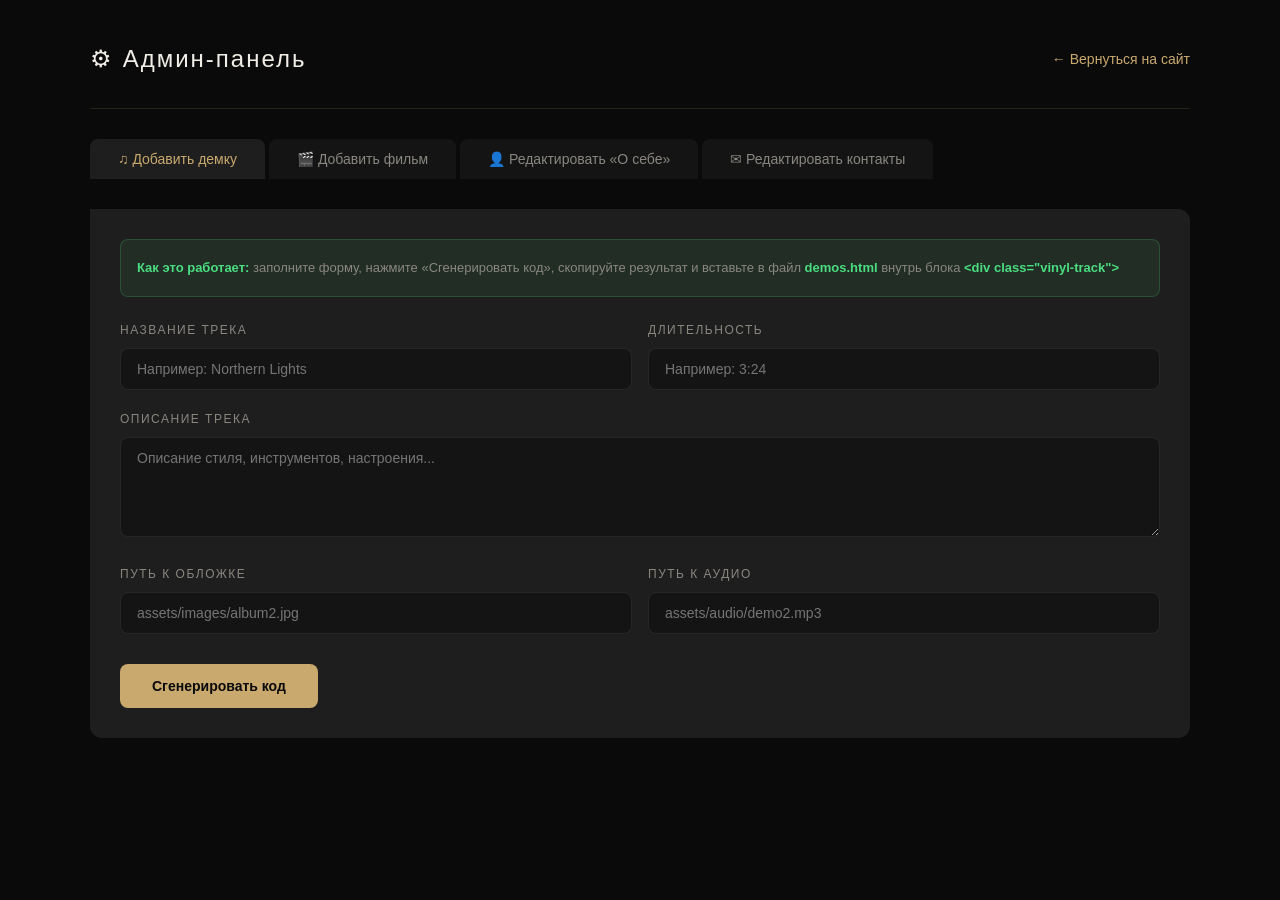
==== admin.html @ 5bd3bd20 "Первая версия сайта" ====
<!DOCTYPE html>
<html lang="ru">
<head>
    <meta charset="UTF-8">
    <meta name="viewport" content="width=device-width, initial-scale=1.0">
    <title>Админ-панель — MESSIAN</title>
    <style>
        :root {
            --bg: #0a0a0a;
            --bg2: #141414;
            --bg3: #1e1e1e;
            --text: #f0ede6;
            --muted: #8a8780;
            --accent: #c9a96e;
            --green: #4ade80;
            --red: #f87171;
        }

        * { margin: 0; padding: 0; box-sizing: border-box; }

        body {
            font-family: 'Inter', -apple-system, sans-serif;
            background: var(--bg);
            color: var(--text);
            line-height: 1.6;
            padding: 20px;
        }

        .admin {
            max-width: 1100px;
            margin: 0 auto;
        }

        .admin-header {
            display: flex;
            justify-content: space-between;
            align-items: center;
            padding: 20px 0 30px;
            border-bottom: 1px solid rgba(201, 169, 110, 0.15);
            margin-bottom: 30px;
        }

        .admin-header h1 {
            font-size: 24px;
            font-weight: 400;
            letter-spacing: 2px;
        }

        .admin-header a {
            color: var(--accent);
            text-decoration: none;
            font-size: 14px;
        }

        /* Табы */
        .tabs {
            display: flex;
            gap: 4px;
            margin-bottom: 30px;
        }

        .tab {
            padding: 12px 28px;
            border: none;
            background: var(--bg2);
            color: var(--muted);
            font-size: 14px;
            cursor: pointer;
            border-radius: 8px 8px 0 0;
            transition: all 0.2s;
        }

        .tab.active {
            background: var(--bg3);
            color: var(--accent);
        }

        .tab:hover {
            color: var(--text);
        }

        .tab-content {
            display: none;
            background: var(--bg3);
            border-radius: 0 12px 12px 12px;
            padding: 30px;
        }

        .tab-content.active {
            display: block;
        }

        /* Формы */
        .form-group {
            margin-bottom: 20px;
        }

        .form-group label {
            display: block;
            font-size: 12px;
            text-transform: uppercase;
            letter-spacing: 1.5px;
            color: var(--muted);
            margin-bottom: 8px;
        }

        .form-group input,
        .form-group textarea,
        .form-group select {
            width: 100%;
            padding: 12px 16px;
            background: var(--bg2);
            border: 1px solid rgba(255, 255, 255, 0.08);
            border-radius: 8px;
            color: var(--text);
            font-size: 14px;
            font-family: inherit;
            outline: none;
            transition: border-color 0.2s;
        }

        .form-group input:focus,
        .form-group textarea:focus,
        .form-group select:focus {
            border-color: var(--accent);
        }

        .form-group textarea {
            min-height: 100px;
            resize: vertical;
        }

        .form-row {
            display: grid;
            grid-template-columns: 1fr 1fr;
            gap: 16px;
        }

        .form-row-3 {
            display: grid;
            grid-template-columns: 1fr 1fr 1fr;
            gap: 16px;
        }

        /* Кнопки */
        .btn-generate {
            padding: 14px 32px;
            background: var(--accent);
            color: var(--bg);
            border: none;
            border-radius: 8px;
            font-size: 14px;
            font-weight: 600;
            cursor: pointer;
            transition: all 0.2s;
            margin-top: 10px;
        }

        .btn-generate:hover {
            background: #dbbf8a;
        }

        .btn-copy {
            padding: 10px 20px;
            background: rgba(201, 169, 110, 0.15);
            color: var(--accent);
            border: 1px solid rgba(201, 169, 110, 0.3);
            border-radius: 8px;
            font-size: 13px;
            cursor: pointer;
            transition: all 0.2s;
        }

        .btn-copy:hover {
            background: var(--accent);
            color: var(--bg);
        }

        .btn-copy.copied {
            background: var(--green);
            border-color: var(--green);
            color: var(--bg);
        }

        /* Результат */
        .result {
            margin-top: 30px;
            display: none;
        }

        .result.show {
            display: block;
        }

        .result-header {
            display: flex;
            justify-content: space-between;
            align-items: center;
            margin-bottom: 12px;
        }

        .result-header h3 {
            font-size: 14px;
            font-weight: 400;
            color: var(--accent);
        }

        .result pre {
            background: var(--bg);
            border: 1px solid rgba(255, 255, 255, 0.06);
            border-radius: 8px;
            padding: 20px;
            overflow-x: auto;
            font-size: 13px;
            line-height: 1.7;
            color: var(--muted);
            white-space: pre-wrap;
            word-break: break-all;
        }

        .result-instructions {
            margin-top: 16px;
            padding: 16px;
            background: rgba(201, 169, 110, 0.08);
            border-radius: 8px;
            font-size: 13px;
            color: var(--muted);
            line-height: 1.8;
        }

        .result-instructions strong {
            color: var(--accent);
        }

        /* Превью */
        .preview {
            margin-top: 20px;
            padding: 20px;
            background: var(--bg);
            border-radius: 12px;
            border: 1px solid rgba(255, 255, 255, 0.06);
        }

        .preview h4 {
            font-size: 12px;
            text-transform: uppercase;
            letter-spacing: 1.5px;
            color: var(--muted);
            margin-bottom: 16px;
        }

        .preview-card {
            display: flex;
            gap: 20px;
            align-items: flex-start;
        }

        .preview-img {
            width: 80px;
            height: 80px;
            border-radius: 8px;
            background: var(--bg2);
            flex-shrink: 0;
            display: flex;
            align-items: center;
            justify-content: center;
            font-size: 28px;
            overflow: hidden;
        }

        .preview-img img {
            width: 100%;
            height: 100%;
            object-fit: cover;
        }

        .preview-info h3 {
            font-size: 16px;
            margin-bottom: 4px;
        }

        .preview-info p {
            font-size: 13px;
            color: var(--muted);
        }

        .preview-info span {
            font-size: 11px;
            color: var(--accent);
            text-transform: uppercase;
            letter-spacing: 1px;
        }

        /* Инфо */
        .info-box {
            padding: 16px;
            background: rgba(74, 222, 128, 0.08);
            border: 1px solid rgba(74, 222, 128, 0.2);
            border-radius: 8px;
            margin-bottom: 24px;
            font-size: 13px;
            color: var(--muted);
            line-height: 1.8;
        }

        .info-box strong {
            color: var(--green);
        }

        .divider {
            height: 1px;
            background: rgba(255, 255, 255, 0.06);
            margin: 30px 0;
        }

        @media (max-width: 768px) {
            .form-row, .form-row-3 {
                grid-template-columns: 1fr;
            }
            .tabs {
                flex-wrap: wrap;
            }
        }
    </style>
</head>
<body>

<div class="admin">

    <div class="admin-header">
        <h1>⚙ Админ-панель</h1>
        <a href="index.html">← Вернуться на сайт</a>
    </div>

    <!-- Табы -->
    <div class="tabs">
        <button class="tab active" data-tab="demos">♫ Добавить демку</button>
        <button class="tab" data-tab="films">🎬 Добавить фильм</button>
        <button class="tab" data-tab="about">👤 Редактировать «О себе»</button>
        <button class="tab" data-tab="contacts">✉ Редактировать контакты</button>
    </div>

    <!-- =================== ДЕМКИ =================== -->
    <div class="tab-content active" id="tab-demos">

        <div class="info-box">
            <strong>Как это работает:</strong> заполните форму, нажмите «Сгенерировать код»,
            скопируйте результат и вставьте в файл <strong>demos.html</strong>
            внутрь блока <strong>&lt;div class="vinyl-track"&gt;</strong>
        </div>

        <div class="form-row">
            <div class="form-group">
                <label>Название трека</label>
                <input type="text" id="demoTitle" placeholder="Например: Northern Lights">
            </div>
            <div class="form-group">
                <label>Длительность</label>
                <input type="text" id="demoDuration" placeholder="Например: 3:24">
            </div>
        </div>

        <div class="form-group">
            <label>Описание трека</label>
            <textarea id="demoDesc" placeholder="Описание стиля, инструментов, настроения..."></textarea>
        </div>

        <div class="form-row">
            <div class="form-group">
                <label>Путь к обложке</label>
                <input type="text" id="demoCover" placeholder="assets/images/album2.jpg">
            </div>
            <div class="form-group">
                <label>Путь к аудио</label>
                <input type="text" id="demoAudio" placeholder="assets/audio/demo2.mp3">
            </div>
        </div>

        <button class="btn-generate" onclick="generateDemo()">Сгенерировать код</button>

        <!-- Превью -->
        <div class="preview" id="demoPreview" style="display: none;">
            <h4>Превью</h4>
            <div class="preview-card">
                <div class="preview-img" id="demoPreviewImg">♫</div>
                <div class="preview-info">
                    <h3 id="demoPreviewTitle">—</h3>
                    <p id="demoPreviewDesc">—</p>
                    <span id="demoPreviewDur">0:00</span>
                </div>
            </div>
        </div>

        <!-- Результат -->
        <div class="result" id="demoResult">
            <div class="result-header">
                <h3>Готовый код</h3>
                <button class="btn-copy" onclick="copyCode('demoCode', this)">Копировать</button>
            </div>
            <pre id="demoCode"></pre>
            <div class="result-instructions">
                <strong>Куда вставить:</strong><br>
                1. Откройте <strong>demos.html</strong><br>
                2. Найдите <strong>&lt;div class="vinyl-track"&gt;</strong><br>
                3. Вставьте код перед закрывающим <strong>&lt;/div&gt;</strong> этого блока<br>
                4. Не забудьте положить файлы обложки и аудио в папку <strong>assets/</strong>
            </div>
        </div>
    </div>

    <!-- =================== ФИЛЬМЫ =================== -->
    <div class="tab-content" id="tab-films">

        <div class="info-box">
            <strong>Как это работает:</strong> заполните форму, нажмите «Сгенерировать код»,
            скопируйте результат и вставьте в файл <strong>films.html</strong>
            внутрь блока <strong>&lt;div class="films-grid__inner"&gt;</strong>
        </div>

        <div class="form-row">
            <div class="form-group">
                <label>Название проекта</label>
                <input type="text" id="filmTitle" placeholder="Например: Северный ветер">
            </div>
            <div class="form-group">
                <label>Год</label>
                <input type="text" id="filmYear" placeholder="2024">
            </div>
        </div>

        <div class="form-row">
            <div class="form-group">
                <label>Категория</label>
                <select id="filmCategory">
                    <option value="Короткометражный фильм">Короткометражный фильм</option>
                    <option value="Полнометражный фильм">Полнометражный фильм</option>
                    <option value="Документальный">Документальный</option>
                    <option value="Реклама">Реклама</option>
                    <option value="Музыкальный клип">Музыкальный клип</option>
                    <option value="Анимация">Анимация</option>
                    <option value="Сериал">Сериал</option>
                    <option value="Игра">Игра</option>
                </select>
            </div>
            <div class="form-group">
                <label>Ваша роль</label>
                <input type="text" id="filmRole" placeholder="Композитор, саунд-дизайнер">
            </div>
        </div>

        <div class="form-group">
            <label>Описание проекта</label>
            <textarea id="filmDesc" placeholder="Расскажите о проекте, вашей роли, инструментах..."></textarea>
        </div>

        <div class="form-row">
            <div class="form-group">
                <label>Путь к постеру</label>
                <input type="text" id="filmPoster" placeholder="assets/images/film2.jpg">
            </div>
            <div class="form-group">
                <label>Ссылка на видео</label>
                <input type="text" id="filmVideo" placeholder="https://vimeo.com/123456789">
            </div>
        </div>

        <div class="info-box" style="background: rgba(201, 169, 110, 0.08); border-color: rgba(201, 169, 110, 0.2);">
            <strong style="color: var(--accent);">Поддерживаемые форматы видео:</strong><br>
            • Vimeo — <code>https://vimeo.com/123456789</code><br>
            • YouTube — <code>https://www.youtube.com/watch?v=xxxxx</code><br>
            • Google Drive — <code>https://drive.google.com/file/d/xxxxx/view</code><br>
            • Яндекс Диск — <code>https://disk.yandex.ru/i/xxxxx</code><br>
            • Локальный файл — <code>assets/video/film.mp4</code><br>
            • Оставьте пустым если видео пока нет
        </div>

        <button class="btn-generate" onclick="generateFilm()">Сгенерировать код</button>

        <!-- Превью -->
        <div class="preview" id="filmPreview" style="display: none;">
            <h4>Превью</h4>
            <div class="preview-card">
                <div class="preview-img" id="filmPreviewImg">🎬</div>
                <div class="preview-info">
                    <span id="filmPreviewCat">—</span>
                    <h3 id="filmPreviewTitle">—</h3>
                    <p id="filmPreviewRole">—</p>
                    <p id="filmPreviewYear" style="color: var(--accent);">—</p>
                </div>
            </div>
        </div>

        <!-- Результат -->
        <div class="result" id="filmResult">
            <div class="result-header">
                <h3>Готовый код</h3>
                <button class="btn-copy" onclick="copyCode('filmCode', this)">Копировать</button>
            </div>
            <pre id="filmCode"></pre>
            <div class="result-instructions">
                <strong>Куда вставить:</strong><br>
                1. Откройте <strong>films.html</strong><br>
                2. Найдите <strong>&lt;div class="films-grid__inner"&gt;</strong><br>
                3. Вставьте код перед закрывающим <strong>&lt;/div&gt;</strong> этого блока<br>
                4. Не забудьте положить постер в папку <strong>assets/images/</strong>
            </div>
        </div>
    </div>

    <!-- =================== О СЕБЕ =================== -->
    <div class="tab-content" id="tab-about">

        <div class="info-box">
            <strong>Как это работает:</strong> заполните форму, нажмите «Сгенерировать код»,
            скопируйте результат и замените блок <strong>&lt;section class="about"&gt;...&lt;/section&gt;</strong>
            в файле <strong>index.html</strong>
        </div>

        <div class="form-row">
            <div class="form-group">
                <label>Имя</label>
                <input type="text" id="aboutName" placeholder="Имя Фамилия">
            </div>
            <div class="form-group">
                <label>Роль / специализация</label>
                <input type="text" id="aboutRole" placeholder="Композитор · Саунд-дизайнер">
            </div>
        </div>

        <div class="form-group">
            <label>Путь к фото</label>
            <input type="text" id="aboutPhoto" placeholder="assets/images/photo.jpg">
        </div>

        <div class="form-group">
            <label>Биография</label>
            <textarea id="aboutBio" placeholder="Расскажите о себе..."></textarea>
        </div>

        <div class="divider"></div>
        <h3 style="font-size: 14px; color: var(--muted); margin-bottom: 20px; letter-spacing: 2px; text-transform: uppercase;">Образование (до 5 записей)</h3>

        <div id="eduList">
            <div class="form-row edu-row">
                <div class="form-group">
                    <label>Годы</label>
                    <input type="text" class="edu-year" placeholder="2018 — 2022">
                </div>
                <div class="form-group">
                    <label>Учебное заведение / курс</label>
                    <input type="text" class="edu-place" placeholder="Консерватория — композиция">
                </div>
            </div>
        </div>

        <button class="btn-copy" onclick="addEduRow()" style="margin-bottom: 20px;">+ Добавить строку</button>

        <br>
        <button class="btn-generate" onclick="generateAbout()">Сгенерировать код</button>

        <div class="result" id="aboutResult">
            <div class="result-header">
                <h3>Готовый код</h3>
                <button class="btn-copy" onclick="copyCode('aboutCode', this)">Копировать</button>
            </div>
            <pre id="aboutCode"></pre>
            <div class="result-instructions">
                <strong>Куда вставить:</strong><br>
                1. Откройте <strong>index.html</strong><br>
                2. Найдите <strong>&lt;section class="about"&gt;</strong><br>
                3. Замените <strong>весь блок</strong> от &lt;section class="about"&gt; до &lt;/section&gt;
            </div>
        </div>
    </div>

    <!-- =================== КОНТАКТЫ =================== -->
    <div class="tab-content" id="tab-contacts">

        <div class="info-box">
            <strong>Как это работает:</strong> заполните нужные поля, нажмите «Сгенерировать код»,
            замените блок <strong>&lt;footer&gt;</strong> в файле <strong>index.html</strong>
        </div>

        <div class="form-row">
            <div class="form-group">
                <label>Email</label>
                <input type="email" id="contactEmail" placeholder="your@email.com">
            </div>
            <div class="form-group">
                <label>Telegram (ссылка)</label>
                <input type="text" id="contactTg" placeholder="https://t.me/username">
            </div>
        </div>

        <div class="form-row">
            <div class="form-group">
                <label>Instagram (ссылка)</label>
                <input type="text" id="contactIg" placeholder="https://instagram.com/username">
            </div>
            <div class="form-group">
                <label>SoundCloud (ссылка)</label>
                <input type="text" id="contactSc" placeholder="https://soundcloud.com/username">
            </div>
        </div>

        <div class="form-row">
            <div class="form-group">
                <label>YouTube (ссылка)</label>
                <input type="text" id="contactYt" placeholder="https://youtube.com/@username">
            </div>
            <div class="form-group">
                <label>Vimeo (ссылка)</label>
                <input type="text" id="contactVimeo" placeholder="https://vimeo.com/username">
            </div>
        </div>

        <button class="btn-generate" onclick="generateContacts()">Сгенерировать код</button>

        <div class="result" id="contactsResult">
            <div class="result-header">
                <h3>Готовый код</h3>
                <button class="btn-copy" onclick="copyCode('contactsCode', this)">Копировать</button>
            </div>
            <pre id="contactsCode"></pre>
            <div class="result-instructions">
                <strong>Куда вставить:</strong><br>
                1. Откройте <strong>index.html</strong><br>
                2. Найдите <strong>&lt;footer id="contacts"&gt;</strong><br>
                3. Замените <strong>весь блок</strong> от &lt;footer&gt; до &lt;/footer&gt;
            </div>
        </div>
    </div>

</div>

<script>
    // === ТАБЫ ===
    document.querySelectorAll('.tab').forEach(tab => {
        tab.addEventListener('click', () => {
            document.querySelectorAll('.tab').forEach(t => t.classList.remove('active'));
            document.querySelectorAll('.tab-content').forEach(c => c.classList.remove('active'));
            tab.classList.add('active');
            document.getElementById('tab-' + tab.dataset.tab).classList.add('active');
        });
    });

    // === КОПИРОВАНИЕ ===
    function copyCode(elementId, btn) {
        const code = document.getElementById(elementId).textContent;
        navigator.clipboard.writeText(code).then(() => {
            btn.textContent = '✓ Скопировано!';
            btn.classList.add('copied');
            setTimeout(() => {
                btn.textContent = 'Копировать';
                btn.classList.remove('copied');
            }, 2000);
        });
    }

    // === ГЕНЕРАЦИЯ ДЕМКИ ===
    function generateDemo() {
        const title = document.getElementById('demoTitle').value || 'Без названия';
        const duration = document.getElementById('demoDuration').value || '0:00';
        const desc = document.getElementById('demoDesc').value || 'Описание трека.';
        const cover = document.getElementById('demoCover').value || 'assets/images/album1.jpg';
        const audio = document.getElementById('demoAudio').value || 'assets/audio/demo.mp3';

        const code = `<!-- ${title} -->
<div class="vinyl-item" data-audio="${audio}">
    <div class="vinyl-sleeve">
        <img src="${cover}" alt="${title}" class="vinyl-sleeve__img">
    </div>
    <div class="vinyl-disc">
        <div class="vinyl-disc__grooves"></div>
        <div class="vinyl-disc__label">
            <img src="${cover}" alt="" class="vinyl-disc__label-img">
        </div>
        <div class="vinyl-disc__hole"></div>
    </div>
    <div class="vinyl-info">
        <span class="vinyl-info__title">${title}</span>
        <span class="vinyl-info__duration">${duration}</span>
        <p class="vinyl-info__desc">${desc}</p>
    </div>
    <div class="vinyl-progress">
        <div class="vinyl-progress__bar"></div>
    </div>
</div>`;

        document.getElementById('demoCode').textContent = code;
        document.getElementById('demoResult').classList.add('show');

        // Превью
        document.getElementById('demoPreview').style.display = 'block';
        document.getElementById('demoPreviewTitle').textContent = title;
        document.getElementById('demoPreviewDesc').textContent = desc;
        document.getElementById('demoPreviewDur').textContent = duration;
    }

    // === ГЕНЕРАЦИЯ ФИЛЬМА ===
    function generateFilm() {
        const title = document.getElementById('filmTitle').value || 'Без названия';
        const year = document.getElementById('filmYear').value || '2024';
        const category = document.getElementById('filmCategory').value;
        const role = document.getElementById('filmRole').value || 'Композитор';
        const desc = document.getElementById('filmDesc').value || 'Описание проекта.';
        const poster = document.getElementById('filmPoster').value || 'assets/images/film1.jpg';
        const video = document.getElementById('filmVideo').value || '';

        const code = `<!-- ${title} -->
<article class="film-card"
         data-title="${title}"
         data-year="${year}"
         data-category="${category}"
         data-role="${role}"
         data-desc="${desc}"
         data-video="${video}">
    <div class="film-card__poster">
        <img src="${poster}" alt="${title}">
        <div class="film-card__hover">
            <div class="film-card__play-icon">▶</div>
            <span class="film-card__category">${category}</span>
        </div>
    </div>
    <div class="film-card__info">
        <h3 class="film-card__title">${title}</h3>
        <span class="film-card__year">${year}</span>
    </div>
</article>`;

        document.getElementById('filmCode').textContent = code;
        document.getElementById('filmResult').classList.add('show');

        // Превью
        document.getElementById('filmPreview').style.display = 'block';
        document.getElementById('filmPreviewTitle').textContent = title;
        document.getElementById('filmPreviewCat').textContent = category;
        document.getElementById('filmPreviewRole').textContent = role;
        document.getElementById('filmPreviewYear').textContent = year;
    }

    // === ГЕНЕРАЦИЯ О СЕБЕ ===
    function addEduRow() {
        const list = document.getElementById('eduList');
        const row = document.createElement('div');
        row.className = 'form-row edu-row';
        row.innerHTML = `
            <div class="form-group">
                <label>Годы</label>
                <input type="text" class="edu-year" placeholder="2022 — 2023">
            </div>
            <div class="form-group">
                <label>Учебное заведение / курс</label>
                <input type="text" class="edu-place" placeholder="Название — специальность">
            </div>
        `;
        list.appendChild(row);
    }

    function generateAbout() {
        const name = document.getElementById('aboutName').value || 'Имя Фамилия';
        const role = document.getElementById('aboutRole').value || 'Композитор · Саунд-дизайнер';
        const photo = document.getElementById('aboutPhoto').value || '';
        const bio = document.getElementById('aboutBio').value || 'Описание.';

        const years = document.querySelectorAll('.edu-year');
        const places = document.querySelectorAll('.edu-place');
        let eduHtml = '';
        years.forEach((y, i) => {
            if (y.value && places[i].value) {
                eduHtml += `                            <li>
                                <span class="year">${y.value}</span>
                                <span class="place">${places[i].value}</span>
                            </li>\n`;
            }
        });

        const photoBlock = photo
            ? `<img src="${photo}" alt="${name}" class="about__photo-img">`
            : `<div class="about__photo-placeholder">${name.charAt(0)}</div>`;

        const code = `<section class="about">
    <div class="about__inner">
        <h2 class="section-title">О себе</h2>
        <div class="about__content">
            <div class="about__photo">
                ${photoBlock}
            </div>
            <div class="about__text">
                <h3>${name}</h3>
                <p class="about__role">${role}</p>
                <div class="about__education">
                    <h4>Образование</h4>
                    <ul>
${eduHtml}                    </ul>
                </div>
                <p class="about__bio">${bio}</p>
            </div>
        </div>
    </div>
</section>`;

        document.getElementById('aboutCode').textContent = code;
        document.getElementById('aboutResult').classList.add('show');
    }

    // === ГЕНЕРАЦИЯ КОНТАКТОВ ===
    function generateContacts() {
        const email = document.getElementById('contactEmail').value;
        const tg = document.getElementById('contactTg').value;
        const ig = document.getElementById('contactIg').value;
        const sc = document.getElementById('contactSc').value;
        const yt = document.getElementById('contactYt').value;
        const vimeo = document.getElementById('contactVimeo').value;

        let links = '';
        if (email) links += `                <a href="mailto:${email}" class="footer__link">
                    <span class="footer__icon">✉</span>
                    ${email}
                </a>\n`;
        if (tg) links += `                <a href="${tg}" target="_blank" class="footer__link">
                    <span class="footer__icon">✈</span>
                    Telegram
                </a>\n`;
        if (ig) links += `                <a href="${ig}" target="_blank" class="footer__link">
                    <span class="footer__icon">📷</span>
                    Instagram
                </a>\n`;
        if (sc) links += `                <a href="${sc}" target="_blank" class="footer__link">
                    <span class="footer__icon">☁</span>
                    SoundCloud
                </a>\n`;
        if (yt) links += `                <a href="${yt}" target="_blank" class="footer__link">
                    <span class="footer__icon">▶</span>
                    YouTube
                </a>\n`;
        if (vimeo) links += `                <a href="${vimeo}" target="_blank" class="footer__link">
                    <span class="footer__icon">🎬</span>
                    Vimeo
                </a>\n`;

        const code = `<footer id="contacts" class="footer">
    <div class="footer__inner">
        <h2 class="section-title section-title--light">Связаться со мной</h2>
        <div class="footer__contacts">
${links}        </div>
        <p class="footer__copy">© 2025 MESSIAN. Все права защищены.</p>
    </div>
</footer>`;

        document.getElementById('contactsCode').textContent = code;
        document.getElementById('contactsResult').classList.add('show');
    }
</script>

</body>
</html>
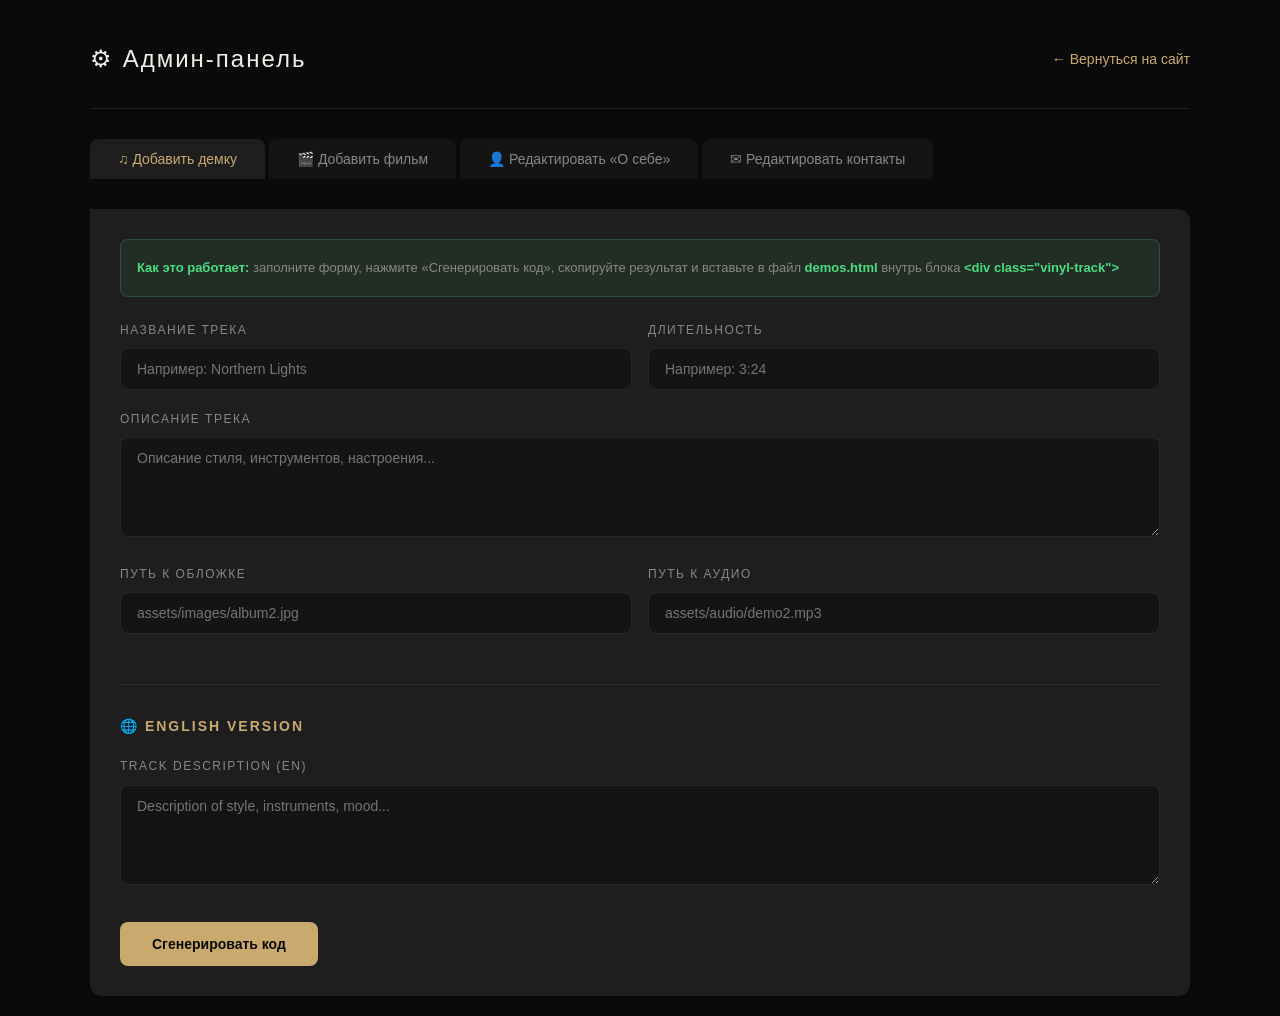
==== commit 8a409c40: "Initial commit: MESSIAN portfolio site with i18n support" ====
--- a/admin.html
+++ b/admin.html
@@ -376,6 +376,14 @@
             </div>
         </div>
 
+        <div class="divider"></div>
+        <h3 style="font-size: 14px; color: var(--accent); margin-bottom: 20px; letter-spacing: 2px; text-transform: uppercase;">🌐 English version</h3>
+
+        <div class="form-group">
+            <label>Track Description (EN)</label>
+            <textarea id="demoDescEn" placeholder="Description of style, instruments, mood..."></textarea>
+        </div>
+
         <button class="btn-generate" onclick="generateDemo()">Сгенерировать код</button>
 
         <!-- Превью -->
@@ -464,6 +472,37 @@
             </div>
         </div>
 
+        <div class="divider"></div>
+        <h3 style="font-size: 14px; color: var(--accent); margin-bottom: 20px; letter-spacing: 2px; text-transform: uppercase;">🌐 English version</h3>
+
+        <div class="form-row">
+            <div class="form-group">
+                <label>Category (EN)</label>
+                <select id="filmCategoryEn">
+                    <option value="">— Not specified —</option>
+                    <option value="Short Film">Short Film</option>
+                    <option value="Feature Film">Feature Film</option>
+                    <option value="Documentary">Documentary</option>
+                    <option value="Commercial">Commercial</option>
+                    <option value="Music Video">Music Video</option>
+                    <option value="Animation">Animation</option>
+                    <option value="TV Series">TV Series</option>
+                    <option value="Game">Game</option>
+                </select>
+            </div>
+            <div class="form-group">
+                <label>Your Role (EN)</label>
+                <input type="text" id="filmRoleEn" placeholder="Composer, Sound Designer">
+            </div>
+        </div>
+
+        <div class="form-group">
+            <label>Project Description (EN)</label>
+            <textarea id="filmDescEn" placeholder="Tell about the project, your role, instruments..."></textarea>
+        </div>
+
+        <div class="divider"></div>
+
         <div class="info-box" style="background: rgba(201, 169, 110, 0.08); border-color: rgba(201, 169, 110, 0.2);">
             <strong style="color: var(--accent);">Поддерживаемые форматы видео:</strong><br>
             • Vimeo — <code>https://vimeo.com/123456789</code><br>
@@ -516,15 +555,14 @@
             в файле <strong>index.html</strong>
         </div>
 
-        <div class="form-row">
-            <div class="form-group">
-                <label>Имя</label>
-                <input type="text" id="aboutName" placeholder="Имя Фамилия">
-            </div>
-            <div class="form-group">
-                <label>Роль / специализация</label>
-                <input type="text" id="aboutRole" placeholder="Композитор · Саунд-дизайнер">
-            </div>
+        <div class="form-group">
+            <label>Имя и фамилия</label>
+            <input type="text" id="aboutName" placeholder="Имя Фамилия">
+        </div>
+
+        <div class="form-group">
+            <label>Роль / специализация</label>
+            <input type="text" id="aboutRole" placeholder="Композитор · Саунд-дизайнер">
         </div>
 
         <div class="form-group">
@@ -541,7 +579,7 @@
         <h3 style="font-size: 14px; color: var(--muted); margin-bottom: 20px; letter-spacing: 2px; text-transform: uppercase;">Образование (до 5 записей)</h3>
 
         <div id="eduList">
-            <div class="form-row edu-row">
+            <div class="form-row-3 edu-row">
                 <div class="form-group">
                     <label>Годы</label>
                     <input type="text" class="edu-year" placeholder="2018 — 2022">
@@ -550,10 +588,32 @@
                     <label>Учебное заведение / курс</label>
                     <input type="text" class="edu-place" placeholder="Консерватория — композиция">
                 </div>
+                <div class="form-group">
+                    <label>Institution (EN)</label>
+                    <input type="text" class="edu-place-en" placeholder="Conservatory — Composition">
+                </div>
             </div>
         </div>
 
         <button class="btn-copy" onclick="addEduRow()" style="margin-bottom: 20px;">+ Добавить строку</button>
+
+        <div class="divider"></div>
+        <h3 style="font-size: 14px; color: var(--accent); margin-bottom: 20px; letter-spacing: 2px; text-transform: uppercase;">🌐 English version</h3>
+
+        <div class="form-group">
+            <label>Full Name (EN)</label>
+            <input type="text" id="aboutNameEn" placeholder="First Last Name">
+        </div>
+
+        <div class="form-group">
+            <label>Role / Specialization (EN)</label>
+            <input type="text" id="aboutRoleEn" placeholder="Composer · Sound Designer">
+        </div>
+
+        <div class="form-group">
+            <label>Biography (EN)</label>
+            <textarea id="aboutBioEn" placeholder="Tell about yourself..."></textarea>
+        </div>
 
         <br>
         <button class="btn-generate" onclick="generateAbout()">Сгенерировать код</button>
@@ -664,6 +724,8 @@
         const desc = document.getElementById('demoDesc').value || 'Описание трека.';
         const cover = document.getElementById('demoCover').value || 'assets/images/album1.jpg';
         const audio = document.getElementById('demoAudio').value || 'assets/audio/demo.mp3';
+        const descEn = document.getElementById('demoDescEn').value;
+        const descEnAttr = descEn ? ` data-en="${descEn}"` : '';
 
         const code = `<!-- ${title} -->
 <div class="vinyl-item" data-audio="${audio}">
@@ -680,7 +742,7 @@
     <div class="vinyl-info">
         <span class="vinyl-info__title">${title}</span>
         <span class="vinyl-info__duration">${duration}</span>
-        <p class="vinyl-info__desc">${desc}</p>
+        <p class="vinyl-info__desc"${descEnAttr}>${desc}</p>
     </div>
     <div class="vinyl-progress">
         <div class="vinyl-progress__bar"></div>
@@ -706,6 +768,15 @@
         const desc = document.getElementById('filmDesc').value || 'Описание проекта.';
         const poster = document.getElementById('filmPoster').value || 'assets/images/film1.jpg';
         const video = document.getElementById('filmVideo').value || '';
+        const categoryEn = document.getElementById('filmCategoryEn').value;
+        const roleEn = document.getElementById('filmRoleEn').value;
+        const descEn = document.getElementById('filmDescEn').value;
+
+        let enAttrs = '';
+        if (categoryEn) enAttrs += `\n         data-category-en="${categoryEn}"`;
+        if (roleEn) enAttrs += `\n         data-role-en="${roleEn}"`;
+        if (descEn) enAttrs += `\n         data-desc-en="${descEn}"`;
+        const catEnAttr = categoryEn ? ` data-en="${categoryEn}"` : '';
 
         const code = `<!-- ${title} -->
 <article class="film-card"
@@ -713,13 +784,13 @@
          data-year="${year}"
          data-category="${category}"
          data-role="${role}"
-         data-desc="${desc}"
+         data-desc="${desc}"${enAttrs}
          data-video="${video}">
     <div class="film-card__poster">
         <img src="${poster}" alt="${title}">
         <div class="film-card__hover">
             <div class="film-card__play-icon">▶</div>
-            <span class="film-card__category">${category}</span>
+            <span class="film-card__category"${catEnAttr}>${category}</span>
         </div>
     </div>
     <div class="film-card__info">
@@ -743,7 +814,7 @@
     function addEduRow() {
         const list = document.getElementById('eduList');
         const row = document.createElement('div');
-        row.className = 'form-row edu-row';
+        row.className = 'form-row-3 edu-row';
         row.innerHTML = `
             <div class="form-group">
                 <label>Годы</label>
@@ -752,6 +823,10 @@
             <div class="form-group">
                 <label>Учебное заведение / курс</label>
                 <input type="text" class="edu-place" placeholder="Название — специальность">
+            </div>
+            <div class="form-group">
+                <label>Institution (EN)</label>
+                <input type="text" class="edu-place-en" placeholder="Name — Specialization">
             </div>
         `;
         list.appendChild(row);
@@ -762,15 +837,20 @@
         const role = document.getElementById('aboutRole').value || 'Композитор · Саунд-дизайнер';
         const photo = document.getElementById('aboutPhoto').value || '';
         const bio = document.getElementById('aboutBio').value || 'Описание.';
+        const nameEn = document.getElementById('aboutNameEn').value;
+        const roleEn = document.getElementById('aboutRoleEn').value;
+        const bioEn = document.getElementById('aboutBioEn').value;
 
         const years = document.querySelectorAll('.edu-year');
         const places = document.querySelectorAll('.edu-place');
+        const placesEn = document.querySelectorAll('.edu-place-en');
         let eduHtml = '';
         years.forEach((y, i) => {
             if (y.value && places[i].value) {
+                const enAttr = (placesEn[i] && placesEn[i].value) ? ` data-en="${placesEn[i].value}"` : '';
                 eduHtml += `                            <li>
                                 <span class="year">${y.value}</span>
-                                <span class="place">${places[i].value}</span>
+                                <span class="place"${enAttr}>${places[i].value}</span>
                             </li>\n`;
             }
         });
@@ -779,22 +859,26 @@
             ? `<img src="${photo}" alt="${name}" class="about__photo-img">`
             : `<div class="about__photo-placeholder">${name.charAt(0)}</div>`;
 
+        const nameEnAttr = nameEn ? ` data-en="${nameEn}"` : '';
+        const roleEnAttr = roleEn ? ` data-en="${roleEn}"` : '';
+        const bioEnAttr = bioEn ? ` data-en="${bioEn}"` : '';
+
         const code = `<section class="about">
     <div class="about__inner">
-        <h2 class="section-title">О себе</h2>
+        <h2 class="section-title" data-i18n="about-title">О себе</h2>
         <div class="about__content">
             <div class="about__photo">
                 ${photoBlock}
             </div>
             <div class="about__text">
-                <h3>${name}</h3>
-                <p class="about__role">${role}</p>
+                <h3${nameEnAttr}>${name}</h3>
+                <p class="about__role"${roleEnAttr}>${role}</p>
                 <div class="about__education">
-                    <h4>Образование</h4>
+                    <h4 data-i18n="education-title">Образование</h4>
                     <ul>
 ${eduHtml}                    </ul>
                 </div>
-                <p class="about__bio">${bio}</p>
+                <p class="about__bio"${bioEnAttr}>${bio}</p>
             </div>
         </div>
     </div>
@@ -841,10 +925,10 @@
 
         const code = `<footer id="contacts" class="footer">
     <div class="footer__inner">
-        <h2 class="section-title section-title--light">Связаться со мной</h2>
+        <h2 class="section-title section-title--light" data-i18n="contact-title">Связаться со мной</h2>
         <div class="footer__contacts">
 ${links}        </div>
-        <p class="footer__copy">© 2025 MESSIAN. Все права защищены.</p>
+        <p class="footer__copy" data-i18n="copyright">© 2025 MESSIAN. Все права защищены.</p>
     </div>
 </footer>`;
 
